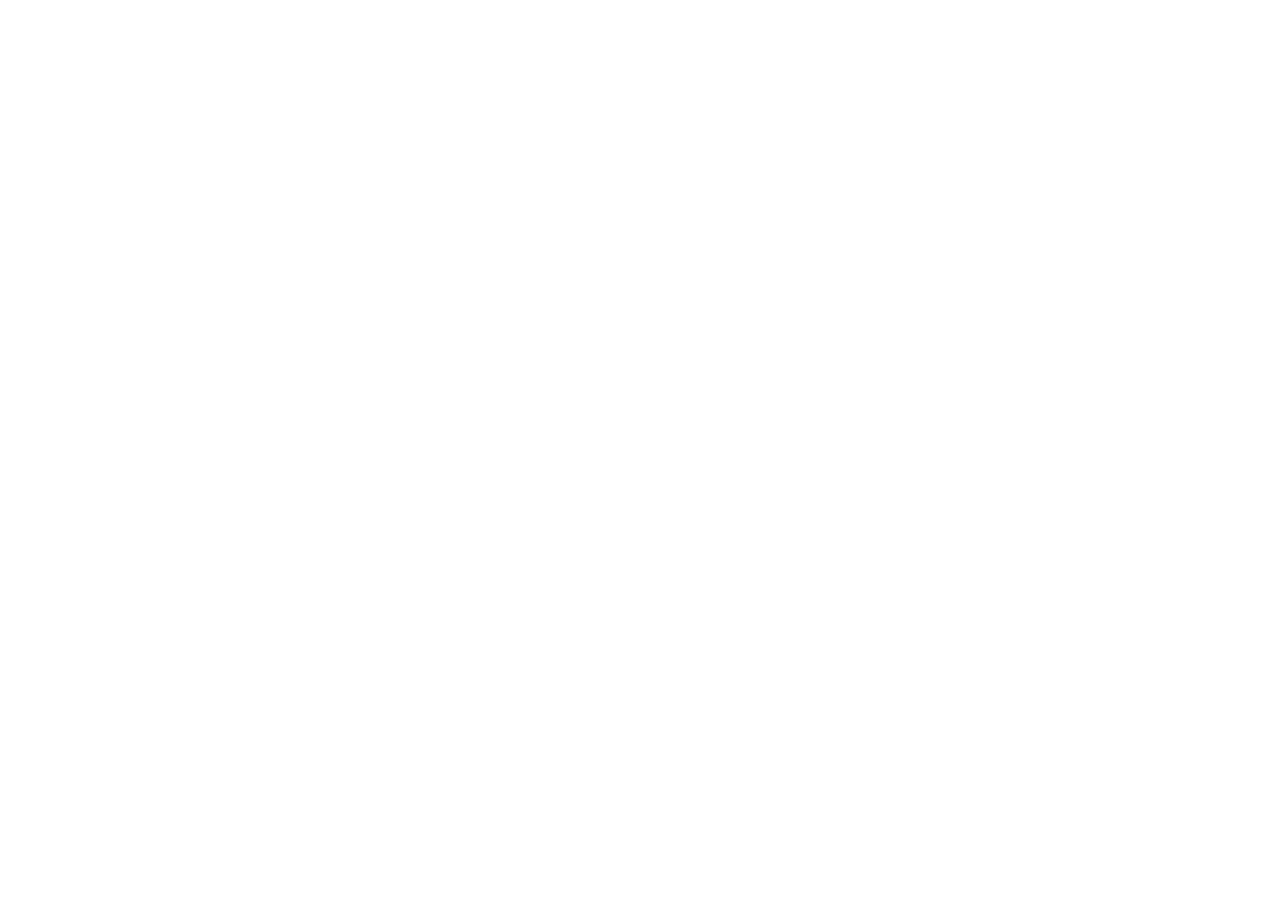
==== calendar.html @ a42b660e "Initial file commit" ====
<!DOCTYPE html>
<html>
  <head>
    <link rel="stylesheet" href="css/normalize.css">
    <link rel="stylesheet" href="https://maxcdn.bootstrapcdn.com/bootstrap/3.3.7/css/bootstrap.min.css" integrity="sha384-BVYiiSIFeK1dGmJRAkycuHAHRg32OmUcww7on3RYdg4Va+PmSTsz/K68vbdEjh4u" crossorigin="anonymous">
    <link href="https://fonts.googleapis.com/css?family=Oswald|Raleway" rel="stylesheet">
    <link rel="stylesheet" href="css/master.css">

    <link rel="shortcut icon" href="/images/###.ico">
    <title>Film Club - Calendar</title>

  </head>

  <body>
<!-- vv Start Section-One vv -->






<!-- ^^ End SectionOne ^^ -->
<!-- vv Start SectionTwo vv -->





<!-- ^^ End SectionTwo ^^ -->
<!-- vv Start SectionThree vv -->






<!-- ^^ End SectionThree^^ -->
<!-- vv Start SectionFour vv -->





<!-- ^^ End SectionFour ^^ -->


  </body>

</html>
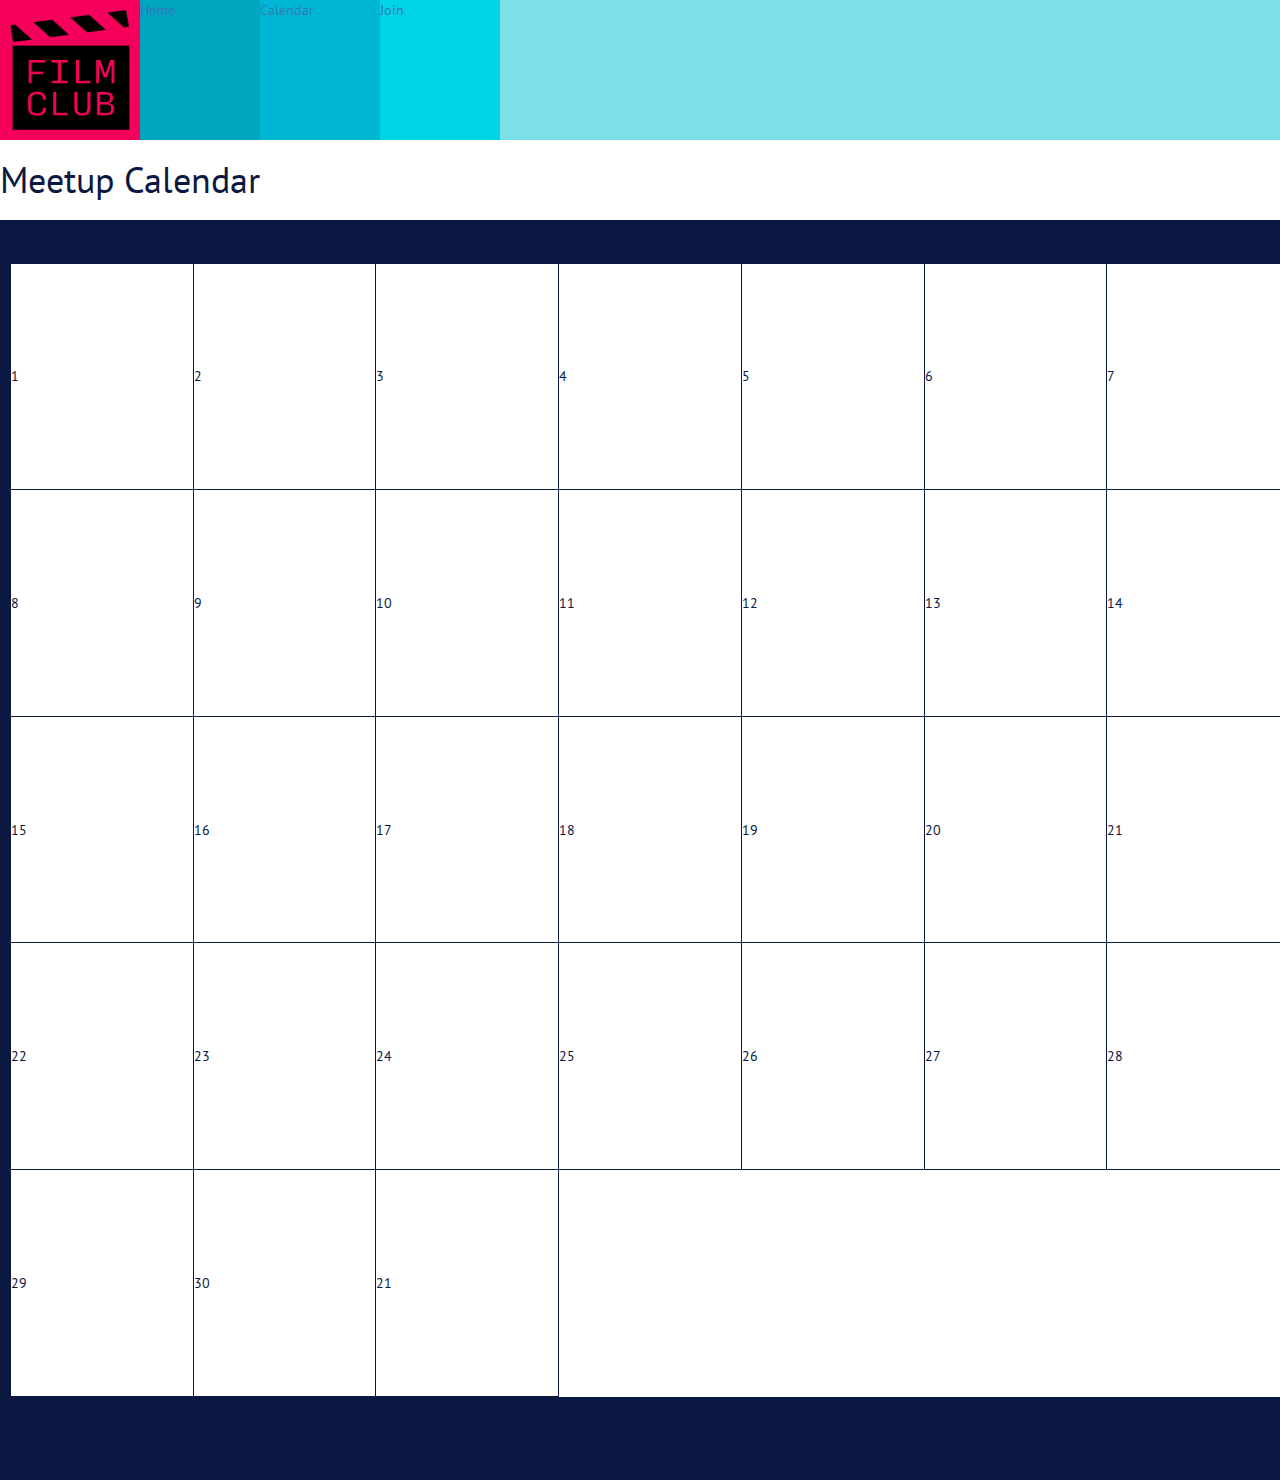
==== commit f40cf404: "commit before branch off master" ====
--- a/calendar.html
+++ b/calendar.html
@@ -3,46 +3,83 @@
   <head>
     <link rel="stylesheet" href="css/normalize.css">
     <link rel="stylesheet" href="https://maxcdn.bootstrapcdn.com/bootstrap/3.3.7/css/bootstrap.min.css" integrity="sha384-BVYiiSIFeK1dGmJRAkycuHAHRg32OmUcww7on3RYdg4Va+PmSTsz/K68vbdEjh4u" crossorigin="anonymous">
-    <link href="https://fonts.googleapis.com/css?family=Oswald|Raleway" rel="stylesheet">
-    <link rel="stylesheet" href="css/master.css">
+    <link href="https://fonts.googleapis.com/css?family=PT+Sans:400,700" rel="stylesheet">
 
-    <link rel="shortcut icon" href="/images/###.ico">
-    <title>Film Club - Calendar</title>
+    <meta name="viewport" content="width=device-width, initial-scale=1">
+    <link rel="stylesheet" href="css/main.css">
+    <link rel="stylesheet" href="css/calendar.css">
+    <link rel="stylesheet" href="css/mediaqueries.css">
+    <!-- <link rel="shortcut icon" href="/images/###.ico"> -->
+    <title>Film Club</title>
 
   </head>
 
   <body>
-<!-- vv Start Section-One vv -->
 
+    <header>
 
+      <div class="logo"><img src="images/filmclub.png" alt="The Film Club Logo"></div>
 
+      <nav class="nav-item" id="home"><a href="#">Home</a></nav>
+      <nav class="nav-item" id="calendar"><a href="#">Calendar</a></nav>
+      <nav class="nav-item" id="join"><a href="#">Join</a></nav>
 
+    </header>
 
-
-<!-- ^^ End SectionOne ^^ -->
-<!-- vv Start SectionTwo vv -->
-
-
-
-
-
-<!-- ^^ End SectionTwo ^^ -->
-<!-- vv Start SectionThree vv -->
-
-
-
-
-
-
-<!-- ^^ End SectionThree^^ -->
-<!-- vv Start SectionFour vv -->
-
-
-
-
-
-<!-- ^^ End SectionFour ^^ -->
-
+    <section class="meetup-calendar">
+      <h1>Meetup Calendar</h1>
+      <div id="meet-cal">
+          <h2>June</h2>
+          <table>
+            <tbody>
+              <tr>
+                <td><div class="date-box">1</div></td>
+                <td><div class="date-box">2</div></td>
+                <td><div class="date-box">3</div></td>
+                <td><div class="date-box">4</div></td>
+                <td><div class="date-box">5</div></td>
+                <td><div class="date-box">6</div></td>
+                <td><div class="date-box">7</div></td>
+              </tr>
+              <tr>
+                <td><div class="date-box">8</div></td>
+                <td><div class="date-box">9</div></td>
+                <td><div class="date-box">10</div></td>
+                <td><div class="date-box">11</div></td>
+                <td><div class="date-box">12</div></td>
+                <td><div class="date-box">13</div></td>
+                <td><div class="date-box">14</div></td>
+              </tr>
+              <tr>
+                <td><div class="date-box">15</div></td>
+                <td><div class="date-box">16</div></td>
+                <td><div class="date-box">17</div></td>
+                <td><div class="date-box">18</div></td>
+                <td><div class="date-box">19</div></td>
+                <td><div class="date-box">20</div></td>
+                <td><div class="date-box">21</div></td>
+              </tr>
+              <tr>
+                <td><div class="date-box">22</div></td>
+                <td><div class="date-box">23</div></td>
+                <td><div class="date-box">24</div></td>
+                <td><div class="date-box">25</div></td>
+                <td><div class="date-box">26</div></td>
+                <td><div class="date-box">27</div></td>
+                <td><div class="date-box">28</div></td>
+              </tr>
+              <tr>
+                <td><div class="date-box">29</div></td>
+                <td><div class="date-box">30</div></td>
+                <td><div class="date-box">21</div></td>
+                <!-- <td><div class="date-box">1</div></td>
+                <td><div class="date-box">1</div></td>
+                <td><div class="date-box">1</div></td>
+                <td><div class="date-box">1</div></td> -->
+              </tr>
+            </tbody>
+          </table>
+        </div>
 
   </body>
 
--- a/css/main.css
+++ b/css/main.css
@@ -0,0 +1,272 @@
+/*
+text: #0B1942
+inline link: #00B7D3
+h2 background: #0B1942
+h2 color: #FFFFFF
+logo background: #F5005B
+navigation background: #7DDFE8
+navigation link color: #FFFFFF
+"Home" nav link background: #00A5BF
+"Calendar" nav link background: #00B7D3
+
+"Join" nav link background: #00D5E7
+"Up Next" background: #0B1942
+"Up Next" card background #E2E2E2
+calendar background and treatments: #0B1942
+calendar highlighted day: #F5005B
+button background: #F5005B
+copyright text: #FFFFFF
+*/
+
+* {
+  font-family: 'PT Sans';
+  padding: 0px;
+  margin: 0px;
+  box-sizing: border-box;
+  color: #0B1942;
+}
+
+/*#################### Header #################*/
+
+header {
+  background-color: #7DDFE8;
+  width: 100%;
+  height: 140px;
+  display: flex;
+  justify-content: flex-start;
+}
+
+.logo {
+  background-color: #F5005B;
+  width: 140px;
+}
+/*##########*/
+.logo img {
+  height: 100%;
+  width: 100%;
+  padding: 10px;
+}
+.nav-item {
+  height: 100%;
+  width: 120px;
+}
+/*##########*/
+
+#home {
+  background-color: #00A5BF;
+}
+#calendar {
+  background-color: #00B7D3;
+}
+#join {
+  background-color: #00D5E7;
+}
+
+/*########### Get Involved Section ########*/
+
+.get-involved {
+  width: 95%;
+  height: 200px;
+}
+
+.get-involved h1 {
+  width: 100%;
+}
+
+.text-boxes {
+  display: flex;
+  flex-wrap: wrap;
+  justify-content: space-around;
+}
+
+.text-box {
+  width: 30%;
+}
+
+
+
+/*########## Up Next ###########*/
+
+
+.up-next {
+  background-color: #0B1942;
+  height: 160vh;
+  width: 100%;
+}
+
+.up-next h1 {
+  color: white;
+  float: left;
+  margin: 20px 30px;
+  width: 100%;
+  text-align: left;
+}
+
+.picture-flex {
+  width: 100%;
+  height: 90%;
+  display: flex;
+  flex-direction: column;
+  flex-wrap: wrap;
+  justify-content: space-around;
+}
+#rash-squeeze {
+  width: 48%;
+  height: 100%;
+  margin-right: 20px;
+}
+#rashomon {
+  height: 40%;
+  width: 100%;
+  background-color: #E2E2E2;
+  display: grid;
+  grid-template-columns: 50%;
+  grid-template-rows: 1fr 1fr 1fr;
+  margin-left: 20px;
+}
+  #rash-img {
+    background-image: url("../images/rashomon-poster.jpg");
+    background-size: contain;
+    background-repeat: no-repeat;
+    width: 100%;
+    height: auto;
+    margin: 20px 15px;
+    grid-area: 1 / 1 / 4 / 2;
+  }
+  #rash-deets {
+    grid-area: 1 / 2 / 2 / 3;
+    border-bottom: solid 2px #0B1942;
+    font-size: 28px;
+  }
+    #rash-deets a {
+      color: #00B7D3;
+      text-decoration: underline;
+      font-size: 46px;
+    }
+  #discussion {
+    grid-area: 2 / 2 / 4 / 3;
+    /*margin-left: 20px;*/
+  }
+  #discussion h3 {
+    font-weight: bold;
+    font-size: 30px;
+  }
+  #discussion ul {
+    list-style-type: circle;
+    font-size: 22px;
+    margin: 5px 0px 0px 30px;
+  }
+
+.poster-grid {
+  height: 50%;
+  width: 47%;
+  background-color: #E2E2E2;
+  display: grid;
+  grid-template-columns: 50%;
+  grid-template-rows: 80% 20%;
+}
+#train-img {
+  background-image: url("../images/great-train-poster.jpg");
+  background-size: contain;
+  background-repeat: no-repeat;
+  grid-area: 1 / 1 / 2 / 2;
+  margin: 20px;
+
+}
+#bic-img {
+  background-image: url("../images/bicycle-thief-poster.jpg");
+  background-size: contain;
+  background-repeat: no-repeat;
+  grid-area: 1 / 2 / 2 / 3;
+
+  width: auto;
+  height: auto;
+  margin: 10px 10px 0px 10px;
+}
+
+#train-deets {
+  grid-area: 2 / 1 / 3 / 3;
+}
+
+#bic-deets {
+  grid-area: 2 / 2 / 3 / 3;
+}
+
+#train-deets a, #bic-deets a, #nos-deets a, #met-deets a {
+  color: #00B7D3;
+  text-decoration: underline;
+}
+/*#train {
+  width: 45%;
+  height: 100%;
+  }*/
+/*
+#bicycle {
+  width: 45%;
+  height: 100%;
+}*/
+/*
+#nosferatu {
+  width: 45%;
+  height: 100%;
+}*/
+#nos-img {
+  background-image: url("../images/nosferatu-poster.jpg");
+  background-size: contain;
+  background-repeat: no-repeat;
+  grid-area: 1 / 1 / 2 / 2;
+  /*width: 100%;
+  height: 90%;
+  margin: 20px 15px;*/
+}
+#met-img {
+  background-image: url("../images/metropolis-poster.jpg");
+  background-size: contain;
+  background-repeat: no-repeat;
+  grid-area: 1 / 2 / 2 / 3;
+  /*width: 100%;
+  height: 90%;
+  margin: 20px 15px;*/
+}
+#nos-deets {
+  grid-area: 2 / 1 / 2 / 3;
+}
+#met-deets {
+  grid-area: 2 / 2 / 3 / 3;
+}
+/*
+#metropolis {
+  width: 45%;
+  height: 100%;
+}*/
+
+/*########### footer #########*/
+
+footer {
+  background-color: #7DDFE8;
+  width: 100%;
+  height: 140px;
+  /*display: flex;
+  justify-content: flex-start;*/
+}
+
+.nav-item {
+  height: 100%;
+  width: 120px;
+  display: inline-block;
+}
+
+
+
+
+
+
+
+
+
+
+
+
+
+
+/*############# Whitespace maker ###########*/
--- a/css/calendar.css
+++ b/css/calendar.css
@@ -0,0 +1,107 @@
+/*
+text: #0B1942
+inline link: #00B7D3
+h2 background: #0B1942
+h2 color: #FFFFFF
+logo background: #F5005B
+navigation background: #7DDFE8
+navigation link color: #FFFFFF
+"Home" nav link background: #00A5BF
+"Calendar" nav link background: #00B7D3
+
+"Join" nav link background: #00D5E7
+"Up Next" background: #0B1942
+"Up Next" card background #E2E2E2
+calendar background and treatments: #0B1942
+calendar highlighted day: #F5005B
+button background: #F5005B
+copyright text: #FFFFFF
+*/
+
+* {
+  font-family: 'PT Sans';
+  padding: 0px;
+  margin: 0px;
+  box-sizing: border-box;
+}
+
+/*#################### Header #################*/
+
+header {
+  background-color: #7DDFE8;
+  width: 100%;
+  height: 140px;
+  display: flex;
+  justify-content: flex-start;
+}
+
+.logo {
+  background-color: #F5005B;
+  width: 140px;
+}
+/*##########*/
+.logo img {
+  height: 100%;
+  width: 100%;
+  padding: 10px;
+}
+.nav-item {
+  height: 100%;
+  width: 120px;
+}
+/*##########*/
+
+#home {
+  background-color: #00A5BF;
+}
+#calendar {
+  background-color: #00B7D3;
+}
+#join {
+  background-color: #00D5E7;
+}
+
+/*########### calendar section ########*/
+
+#meet-cal {
+  background-color: #0B1942;
+  width: 100vw;
+  height: 140vh;
+}
+
+table {
+  width: 100%;
+  height: 90%;
+  color: #0B1942;
+  background-color: white;
+  margin: 10px;
+}
+
+td {
+  border: solid 1px #0B1942;
+}
+
+
+
+
+
+
+
+
+
+
+
+
+
+
+
+
+
+
+
+
+
+
+
+
+/*############# flipppin whitespace*/
--- a/css/mediaqueries.css
+++ b/css/mediaqueries.css
@@ -0,0 +1,29 @@
+
+
+
+@media screen and (max-width: 1000px) {
+
+  #rash-squeeze {
+    width: 100%;
+    height: 60%;
+  }
+  .poster-grid {
+    width: 48%;
+    height: 38%;
+  }
+
+}
+
+@media screen and (max-width: 545px) {
+
+
+  #rash-squeeze {
+    height: 30%;
+    width: 100%;
+  }
+  .poster-grid {
+    height: 30%;
+    width: 100%;
+  }
+
+}
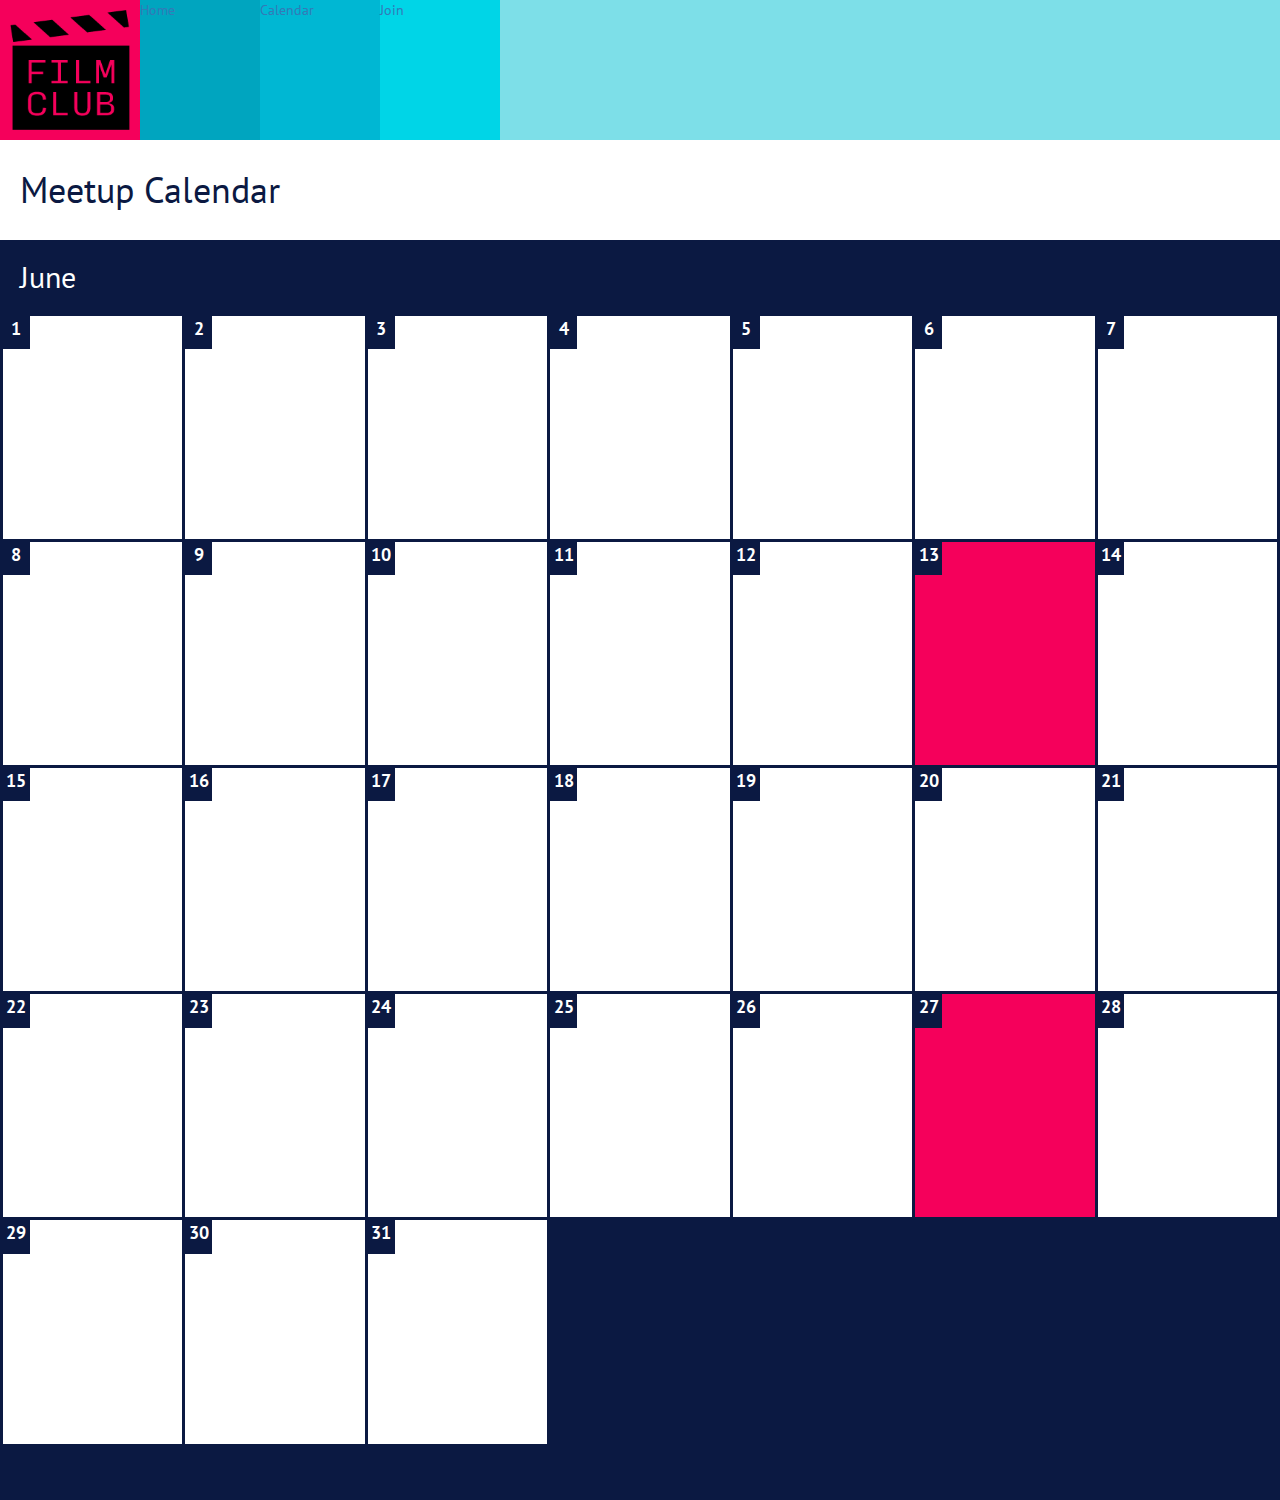
==== commit 766e7c42: "Fix calendar as table, *can ditch branch grid-cal*" ====
--- a/calendar.html
+++ b/calendar.html
@@ -26,7 +26,7 @@
 
     </header>
 
-    <section class="meetup-calendar">
+    <section id="meetup-calendar">
       <h1>Meetup Calendar</h1>
       <div id="meet-cal">
           <h2>June</h2>
@@ -47,7 +47,7 @@
                 <td><div class="date-box">10</div></td>
                 <td><div class="date-box">11</div></td>
                 <td><div class="date-box">12</div></td>
-                <td><div class="date-box">13</div></td>
+                <td class="pinkies"><div class="date-box">13</div></td>
                 <td><div class="date-box">14</div></td>
               </tr>
               <tr>
@@ -65,18 +65,19 @@
                 <td><div class="date-box">24</div></td>
                 <td><div class="date-box">25</div></td>
                 <td><div class="date-box">26</div></td>
-                <td><div class="date-box">27</div></td>
+                <td class="pinkies"><div class="date-box">27</div></td>
                 <td><div class="date-box">28</div></td>
               </tr>
               <tr>
                 <td><div class="date-box">29</div></td>
                 <td><div class="date-box">30</div></td>
-                <td><div class="date-box">21</div></td>
-                <!-- <td><div class="date-box">1</div></td>
-                <td><div class="date-box">1</div></td>
-                <td><div class="date-box">1</div></td>
-                <td><div class="date-box">1</div></td> -->
+                <td><div class="date-box">31</div></td>
+                <td class="faker"></td>
+                <td class="faker"></td>
+                <td class="faker"></td>
+                <td class="faker"></td>
               </tr>
+
             </tbody>
           </table>
         </div>
--- a/css/calendar.css
+++ b/css/calendar.css
@@ -63,10 +63,20 @@
 
 /*########### calendar section ########*/
 
+#meetup-calendar h1 {
+  margin: 30px 20px;
+}
+
 #meet-cal {
   background-color: #0B1942;
   width: 100vw;
   height: 140vh;
+}
+
+#meet-cal h2 {
+  float: left;
+  margin: 20px;
+  color: white;
 }
 
 table {
@@ -74,11 +84,33 @@
   height: 90%;
   color: #0B1942;
   background-color: white;
-  margin: 10px;
+  /*margin: 10px;*/
 }
 
 td {
-  border: solid 1px #0B1942;
+  position: relative;
+  border: solid 3px #0B1942;
+}
+
+.date-box {
+  text-align: center;
+  position: absolute;
+  font-size: 18px;
+  font-weight: bold;
+  color: white;
+  background-color: #0B1942;
+  width: 15%;
+  height: 15%;
+  top: 0px;
+  left: 0px;
+}
+
+.faker {
+  background-color: #0B1942;
+}
+
+.pinkies {
+  background-color: #F5005B;
 }
 
 
@@ -100,8 +132,4 @@
 
 
 
-
-
-
-
 /*############# flipppin whitespace*/
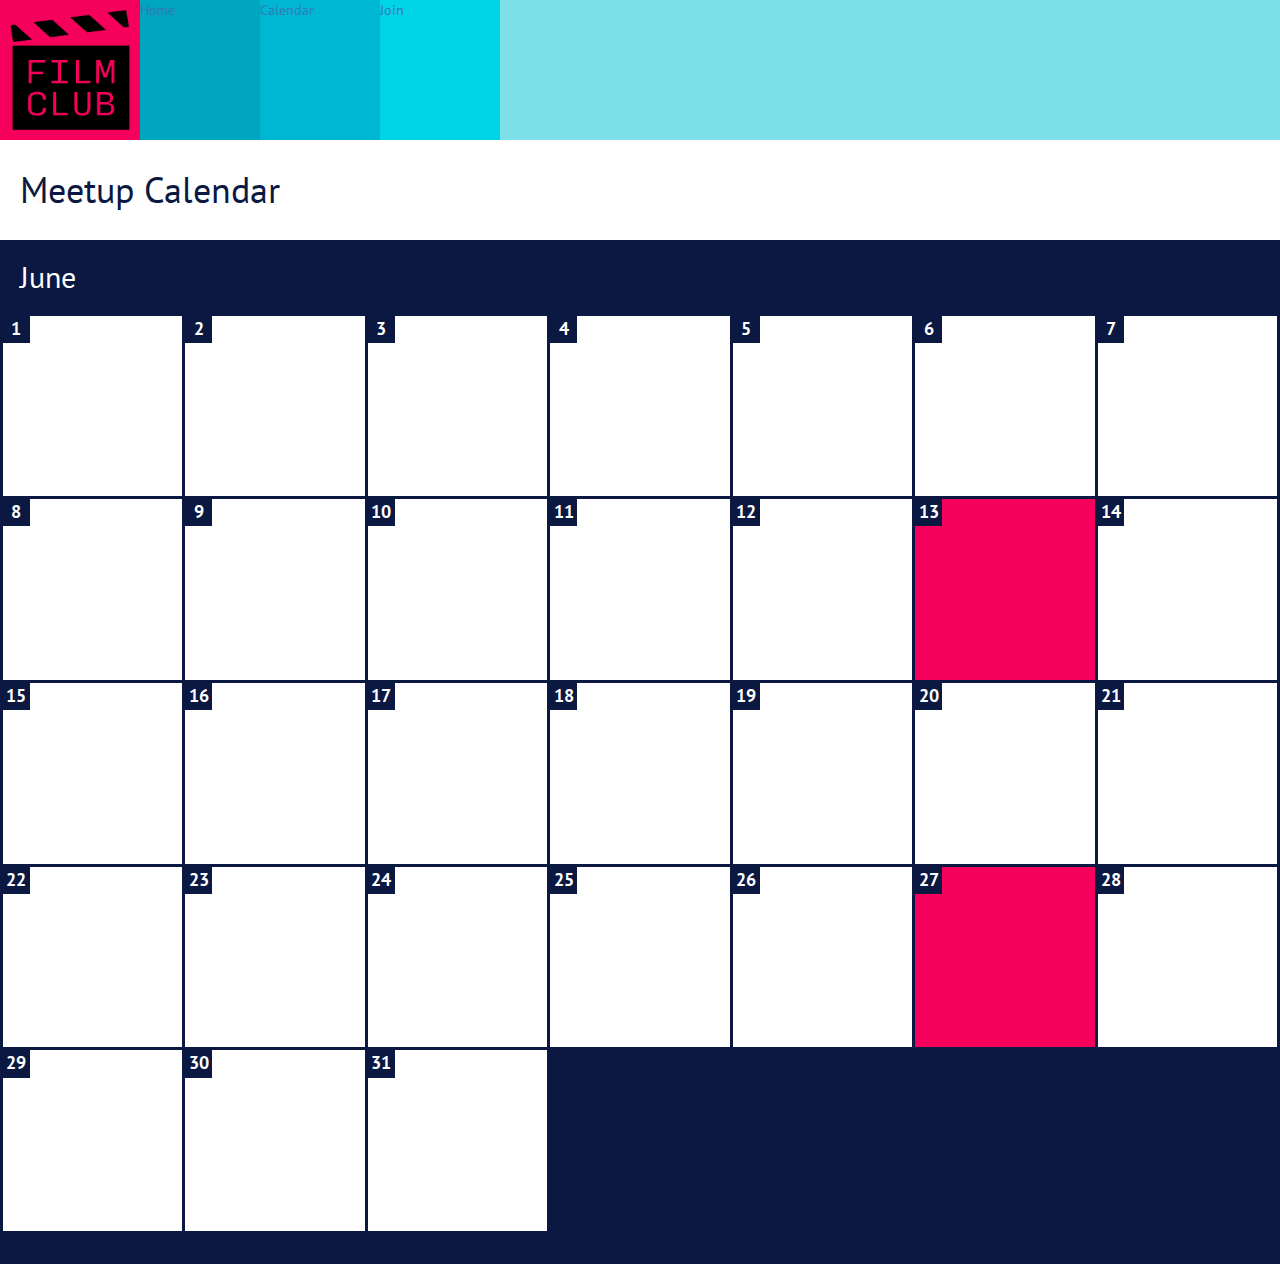
==== commit b450f389: "Dunno" ====
--- a/calendar.html
+++ b/calendar.html
@@ -72,10 +72,10 @@
                 <td><div class="date-box">29</div></td>
                 <td><div class="date-box">30</div></td>
                 <td><div class="date-box">31</div></td>
-                <td class="faker"></td>
-                <td class="faker"></td>
-                <td class="faker"></td>
-                <td class="faker"></td>
+                <td class="pysch"></td>
+                <td class="pysch"></td>
+                <td class="pysch"></td>
+                <td class="pysch"></td>
               </tr>
 
             </tbody>
--- a/css/calendar.css
+++ b/css/calendar.css
@@ -18,49 +18,6 @@
 copyright text: #FFFFFF
 */
 
-* {
-  font-family: 'PT Sans';
-  padding: 0px;
-  margin: 0px;
-  box-sizing: border-box;
-}
-
-/*#################### Header #################*/
-
-header {
-  background-color: #7DDFE8;
-  width: 100%;
-  height: 140px;
-  display: flex;
-  justify-content: flex-start;
-}
-
-.logo {
-  background-color: #F5005B;
-  width: 140px;
-}
-/*##########*/
-.logo img {
-  height: 100%;
-  width: 100%;
-  padding: 10px;
-}
-.nav-item {
-  height: 100%;
-  width: 120px;
-}
-/*##########*/
-
-#home {
-  background-color: #00A5BF;
-}
-#calendar {
-  background-color: #00B7D3;
-}
-#join {
-  background-color: #00D5E7;
-}
-
 /*########### calendar section ########*/
 
 #meetup-calendar h1 {
@@ -70,7 +27,7 @@
 #meet-cal {
   background-color: #0B1942;
   width: 100vw;
-  height: 140vh;
+  height: 80vw;
 }
 
 #meet-cal h2 {
@@ -105,7 +62,7 @@
   left: 0px;
 }
 
-.faker {
+.pysch {
   background-color: #0B1942;
 }
 
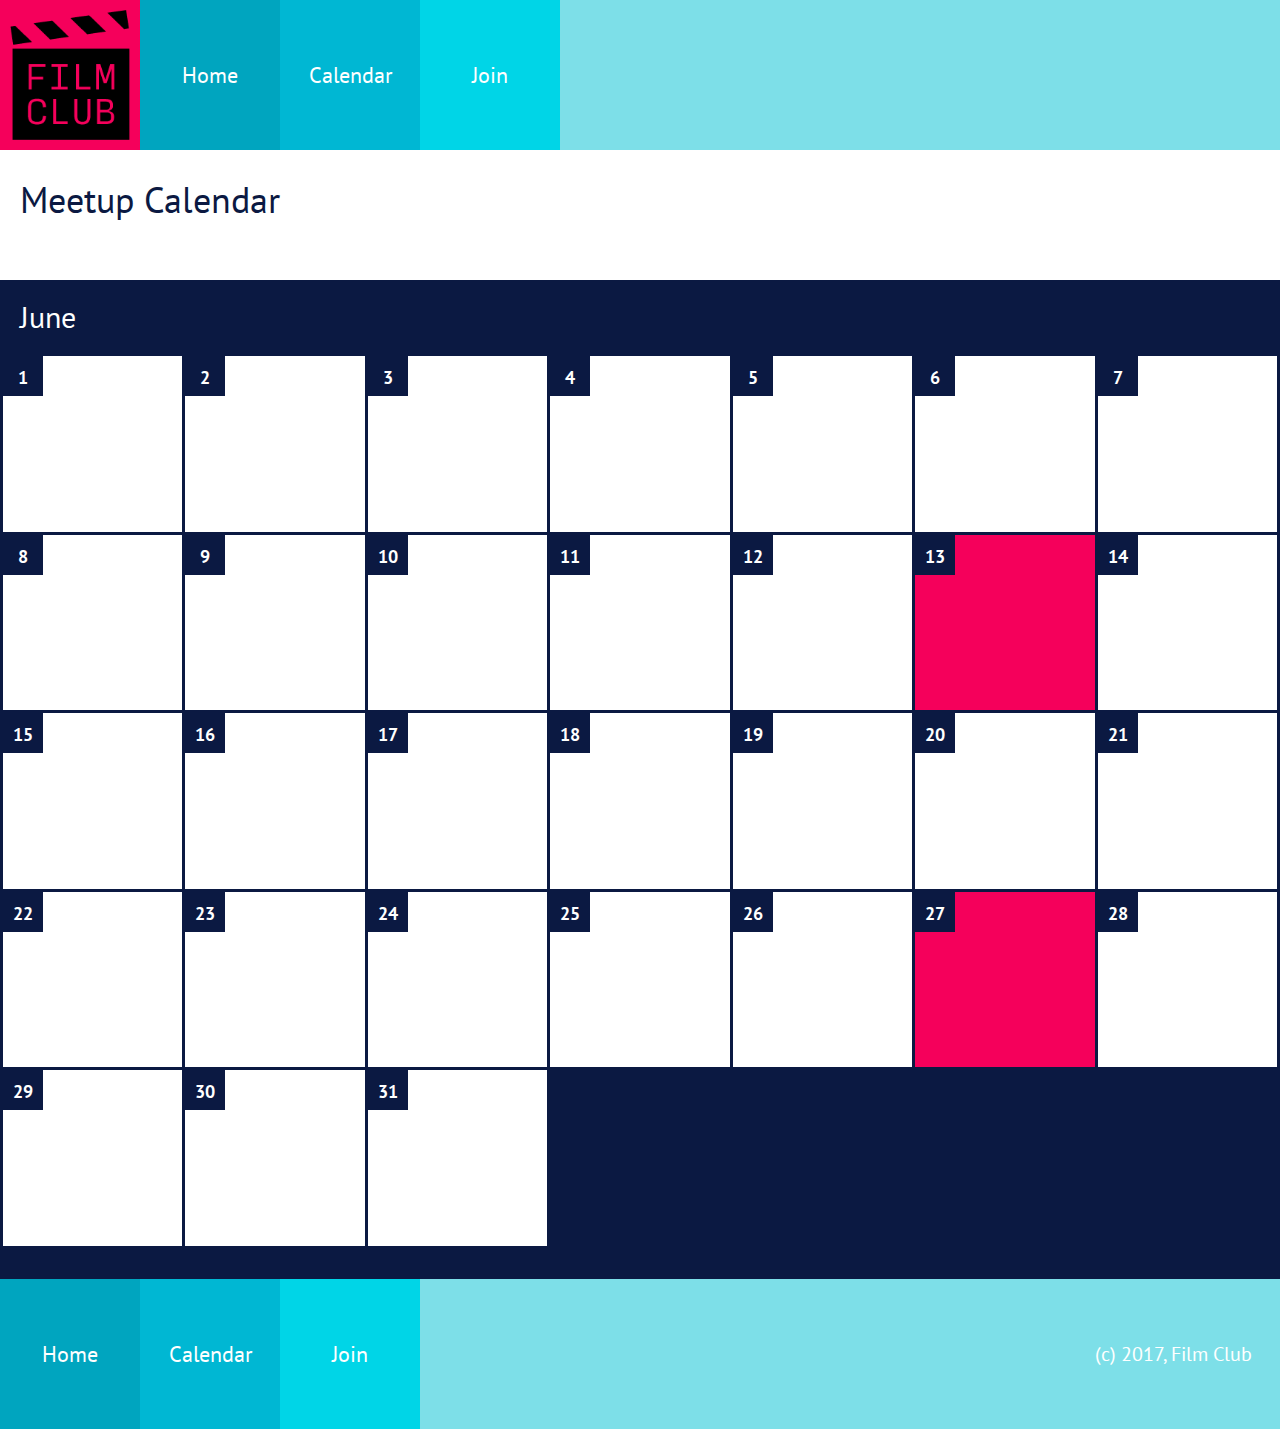
==== commit 432fc1b9: "final-goddamn-ly" ====
--- a/calendar.html
+++ b/calendar.html
@@ -18,16 +18,20 @@
 
     <header>
 
-      <div class="logo"><img src="images/filmclub.png" alt="The Film Club Logo"></div>
+      <nav>
+        <div class="logo"><img src="images/filmclub.png" alt="The Film Club Logo"></div>
 
-      <nav class="nav-item" id="home"><a href="#">Home</a></nav>
-      <nav class="nav-item" id="calendar"><a href="#">Calendar</a></nav>
-      <nav class="nav-item" id="join"><a href="#">Join</a></nav>
+        <a id="home" href="index.html">Home</a>
+        <a id="calendar" href="calendar.html">Calendar</a>
+        <a id="join" href="join.html">Join</a>
+
+      </nav>
 
     </header>
 
     <section id="meetup-calendar">
-      <h1>Meetup Calendar</h1>
+      <div id="cal-heading"><h1>Meetup Calendar</h1></div>
+
       <div id="meet-cal">
           <h2>June</h2>
           <table>
@@ -81,7 +85,19 @@
             </tbody>
           </table>
         </div>
+    </section>
 
+    <footer>
+      <nav>
+
+        <a id="home" href="index.html">Home</a>
+        <a id="calendar" href="calendar.html">Calendar</a>
+        <a id="join" href="join.html">Join</a>
+
+        <div id="legal">(c) 2017, Film Club</div>
+
+      </nav>
+    </footer>
   </body>
 
 </html>
--- a/css/main.css
+++ b/css/main.css
@@ -23,18 +23,20 @@
   padding: 0px;
   margin: 0px;
   box-sizing: border-box;
+  font-weight: normal;
   color: #0B1942;
 }
 
+a:hover {
+  cursor: pointer;
+}
+
+input:hover {
+  cursor: pointer;
+}
+
 /*#################### Header #################*/
 
-header {
-  background-color: #7DDFE8;
-  width: 100%;
-  height: 140px;
-  display: flex;
-  justify-content: flex-start;
-}
 
 .logo {
   background-color: #F5005B;
@@ -46,44 +48,80 @@
   width: 100%;
   padding: 10px;
 }
-.nav-item {
-  height: 100%;
-  width: 120px;
-}
+
 /*##########*/
 
 #home {
   background-color: #00A5BF;
+  width: 140px;
 }
 #calendar {
   background-color: #00B7D3;
+  width: 140px;
 }
 #join {
   background-color: #00D5E7;
+  width: 140px;
+}
+
+nav {
+  background-color: #7DDFE8;
+  width: 100vw;
+  height: 150px;
+  display: flex;
+  justify-content: flex-start;
+}
+
+nav a{
+  color: white;
+  text-decoration: none;
+  font-weight: normal;
+  text-align: center;
+  padding-top: 60px;
+  font-size:22px;
 }
 
 /*########### Get Involved Section ########*/
 
 .get-involved {
-  width: 95%;
-  height: 200px;
-}
-
-.get-involved h1 {
-  width: 100%;
-}
-
-.text-boxes {
+
+}
+
+
+#flex-text{
   display: flex;
   flex-wrap: wrap;
   justify-content: space-around;
 }
 
+.get-involved h1 {
+  color: #0B1942;
+  font-weight: normal;
+  width: 100%;
+  padding-left: 15px;
+}
+
 .text-box {
-  width: 30%;
-}
-
-
+  width: 28%;
+  margin: 0px 15px;
+}
+
+.text-box h2 {
+  background-color: #0B1942;
+  color: white;
+  font-size: 36px;
+  font-weight: normal;
+  padding: 10px;
+  margin-bottom: 10px;
+}
+
+.text-box p {
+  color: #0B1942;
+  font-size: 22px;
+  line-height: 1.4;
+  padding: 5px 0px 40px;
+
+}
 
 /*########## Up Next ###########*/
 
@@ -94,11 +132,11 @@
   width: 100%;
 }
 
-.up-next h1 {
+ .up-next h1 {
   color: white;
   float: left;
   margin: 20px 30px;
-  width: 100%;
+  width: 80%;
   text-align: left;
 }
 
@@ -124,38 +162,45 @@
   grid-template-rows: 1fr 1fr 1fr;
   margin-left: 20px;
 }
-  #rash-img {
-    background-image: url("../images/rashomon-poster.jpg");
-    background-size: contain;
-    background-repeat: no-repeat;
-    width: 100%;
-    height: auto;
-    margin: 20px 15px;
-    grid-area: 1 / 1 / 4 / 2;
+#rash-img {
+  background-image: url("../images/rashomon-poster.jpg");
+  background-size: contain;
+  background-repeat: no-repeat;
+  width: 100%;
+  height: auto;
+  margin: 20px 15px;
+  grid-area: 1 / 1 / 4 / 2;
   }
-  #rash-deets {
-    grid-area: 1 / 2 / 2 / 3;
-    border-bottom: solid 2px #0B1942;
-    font-size: 28px;
-  }
-    #rash-deets a {
-      color: #00B7D3;
-      text-decoration: underline;
-      font-size: 46px;
-    }
-  #discussion {
-    grid-area: 2 / 2 / 4 / 3;
-    /*margin-left: 20px;*/
-  }
-  #discussion h3 {
-    font-weight: bold;
-    font-size: 30px;
-  }
-  #discussion ul {
-    list-style-type: circle;
-    font-size: 22px;
-    margin: 5px 0px 0px 30px;
-  }
+#rash-deets {
+  grid-area: 1 / 2 / 2 / 3;
+  border-bottom: solid 2px #0B1942;
+  padding-top: 20px;
+}
+
+#rash-deets a {
+  color: #00B7D3;
+  text-decoration: underline;
+  font-size: 3.2vw;
+}
+
+#rash-deets p {
+  font-size: 2vw;
+}
+
+#discussion {
+  grid-area: 2 / 2 / 4 / 3;
+  /*margin-left: 20px;*/
+}
+#discussion h3 {
+  padding-top: 15px;
+  font-weight: bold;
+  font-size: 2vw;
+}
+#discussion ul {
+  list-style-type: circle;
+  font-size: 2vw;
+  margin: 5px 0px 0px 30px;
+}
 
 .poster-grid {
   height: 50%;
@@ -170,7 +215,9 @@
   background-size: contain;
   background-repeat: no-repeat;
   grid-area: 1 / 1 / 2 / 2;
-  margin: 20px;
+  width: auto;
+  height: auto;
+  margin: 10px 10px 0px 10px;
 
 }
 #bic-img {
@@ -178,7 +225,6 @@
   background-size: contain;
   background-repeat: no-repeat;
   grid-area: 1 / 2 / 2 / 3;
-
   width: auto;
   height: auto;
   margin: 10px 10px 0px 10px;
@@ -186,53 +232,51 @@
 
 #train-deets {
   grid-area: 2 / 1 / 3 / 3;
+  margin-left: 15px;
 }
 
 #bic-deets {
   grid-area: 2 / 2 / 3 / 3;
+  margin-left: 15px;
 }
 
 #train-deets a, #bic-deets a, #nos-deets a, #met-deets a {
   color: #00B7D3;
   text-decoration: underline;
-}
-/*#train {
-  width: 45%;
-  height: 100%;
-  }*/
-/*
-#bicycle {
-  width: 45%;
-  height: 100%;
-}*/
-/*
-#nosferatu {
-  width: 45%;
-  height: 100%;
-}*/
+  font-weight: normal;
+  font-size: 3.5vh;
+}
+
+#train-deets p, #bic-deets p, #nos-deets p, #met-deets p {
+  font-size: 3.5vh;
+}
+
+
 #nos-img {
   background-image: url("../images/nosferatu-poster.jpg");
   background-size: contain;
   background-repeat: no-repeat;
   grid-area: 1 / 1 / 2 / 2;
-  /*width: 100%;
-  height: 90%;
-  margin: 20px 15px;*/
+  width: auto;
+  height: auto;
+  margin: 10px 10px 0px 10px;
 }
 #met-img {
   background-image: url("../images/metropolis-poster.jpg");
   background-size: contain;
   background-repeat: no-repeat;
   grid-area: 1 / 2 / 2 / 3;
-  /*width: 100%;
-  height: 90%;
-  margin: 20px 15px;*/
+  width: auto;
+  height: auto;
+  margin: 10px 10px 0px 10px;
 }
 #nos-deets {
   grid-area: 2 / 1 / 2 / 3;
+  margin-left: 15px;
 }
 #met-deets {
   grid-area: 2 / 2 / 3 / 3;
+  margin-left: 15px;
 }
 /*
 #metropolis {
@@ -242,12 +286,21 @@
 
 /*########### footer #########*/
 
-footer {
+#legal {
+  align-self: center;
+  width: 65%;
+  text-align: right;
+  font-size: 20px;
+  color: white;
+  font-weight: normal;
+}
+
+
+/*footer {
   background-color: #7DDFE8;
   width: 100%;
   height: 140px;
-  /*display: flex;
-  justify-content: flex-start;*/
+
 }
 
 .nav-item {
@@ -255,7 +308,7 @@
   width: 120px;
   display: inline-block;
 }
-
+*/
 
 
 
--- a/css/calendar.css
+++ b/css/calendar.css
@@ -20,14 +20,25 @@
 
 /*########### calendar section ########*/
 
-#meetup-calendar h1 {
+#meet-calendar {
+
+}
+#cal-heading {
+  background-color: white;
+  color: #0B1942;
+  height: 100px;
+}
+
+#cal-heading h1 {
+  color: #0B1942;
   margin: 30px 20px;
 }
 
 #meet-cal {
   background-color: #0B1942;
   width: 100vw;
-  height: 80vw;
+  height: auto;
+  padding-bottom: 30px;
 }
 
 #meet-cal h2 {
@@ -38,10 +49,9 @@
 
 table {
   width: 100%;
-  height: 90%;
+  height: 70vw;
   color: #0B1942;
   background-color: white;
-  /*margin: 10px;*/
 }
 
 td {
@@ -56,10 +66,11 @@
   font-weight: bold;
   color: white;
   background-color: #0B1942;
-  width: 15%;
-  height: 15%;
+  width: 40px;
+  height: 40px;
   top: 0px;
   left: 0px;
+  padding-top: 5%;
 }
 
 .pysch {
--- a/css/mediaqueries.css
+++ b/css/mediaqueries.css
@@ -1,21 +1,94 @@
 
 
 
-@media screen and (max-width: 1000px) {
+@media screen and (max-width: 769px) {
 
-  #rash-squeeze {
-    width: 100%;
-    height: 60%;
+/************* main page ***********/
+
+.up-next {
+  height: 140vh;
+}
+
+.picture-flex {
+  display: flex;
+  flex-direction: row;
+  flex-wrap: wrap;
+}
+#rash-squeeze {
+  width: 100%;
+  height: auto;
+  margin: 0;
+}
+
+#rashomon {
+  margin: 0px;
+  width: 100%;
+  height: 80vw;
+}
+
+.poster-grid {
+  width: 48%;
+  height: 35%;
+}
+
+
+#train-deets a, #bic-deets a, #nos-deets a, #met-deets a {
+  color: #00B7D3;
+  text-decoration: underline;
+  font-weight: normal;
+  font-size: 3vh;
+  word-wrap: break-word;
+}
+
+#train-deets p, #bic-deets p, #nos-deets p, #met-deets p {
+  font-size: 2vh;
+}
+
+/*********** join page ********/
+
+  #join-flex-1 {
+    flex-direction: column;
+    justify-content: space-around;
+    height: 90vh;
   }
-  .poster-grid {
+  #profile-placeholder {
+    width: 40vw;
+    height: 40vw;
+  }
+
+  #jf1-1 {
     width: 48%;
-    height: 38%;
+    padding: 50px 10px 10px 10px;
+  }
+
+  .jf1-2 {
+    width: 48%;
+    padding: 10px;
+  }
+
+  #genres legend {
+    padding: 10px 0px 20px 10px;
+  }
+
+  .jf2-1 {
+    width: 45%;
+    padding: 10px;
+  }
+
+  #additional label {
+    padding-bottom: 10px;
+  }
+
+  #additional input {
+    width: 90%;
+    height: 15vh;
   }
 
 }
 
 @media screen and (max-width: 545px) {
 
+/************* main page **************/
 
   #rash-squeeze {
     height: 30%;
@@ -26,4 +99,38 @@
     width: 100%;
   }
 
+  /***********join page************/
+
+  #jf1-1 {
+    width: 100%;
+    margin: auto;
+  }
+
+  .jf1-2 {
+    width: 100%;
+  }
+
+  .jf2-1{
+    width: 100%;
+  }
+
+  #media-foot {
+    width: 100%;
+    display: grid;
+    grid-template-columns: 100%;
+    grid-template-rows: 1fr 1fr 1fr 1fr 1fr;
+  }
+
+/********* header-footer *********/
+
+  .foot-home {
+    grid-row-start: 1;
+  }
+  .foot-cal {
+    grid-row-start: 2;
+  }
+  .foot-join {
+    grid-row-start: 3;
+  }
+
 }
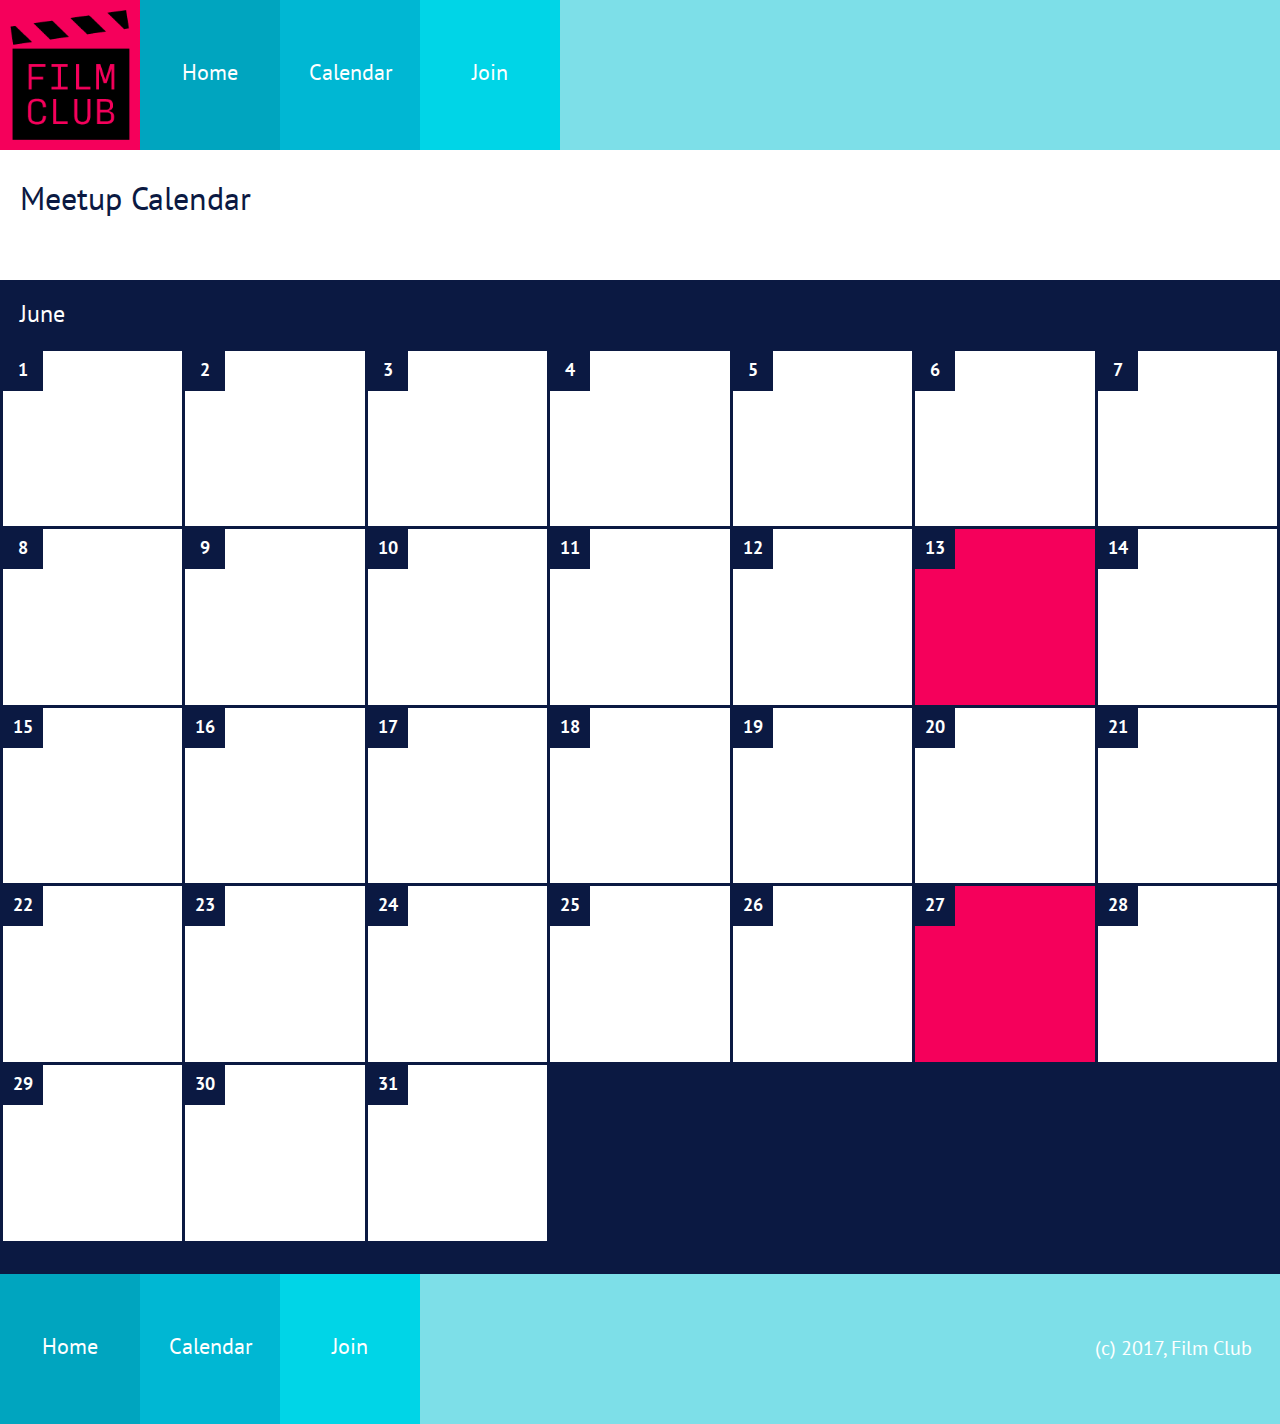
==== commit 6d4c0777: "Final commit, RIP, Adieu" ====
--- a/calendar.html
+++ b/calendar.html
@@ -2,15 +2,14 @@
 <html>
   <head>
     <link rel="stylesheet" href="css/normalize.css">
-    <link rel="stylesheet" href="https://maxcdn.bootstrapcdn.com/bootstrap/3.3.7/css/bootstrap.min.css" integrity="sha384-BVYiiSIFeK1dGmJRAkycuHAHRg32OmUcww7on3RYdg4Va+PmSTsz/K68vbdEjh4u" crossorigin="anonymous">
     <link href="https://fonts.googleapis.com/css?family=PT+Sans:400,700" rel="stylesheet">
 
     <meta name="viewport" content="width=device-width, initial-scale=1">
+    <link rel="shortcut icon" href="images/favicon.ico">
     <link rel="stylesheet" href="css/main.css">
     <link rel="stylesheet" href="css/calendar.css">
     <link rel="stylesheet" href="css/mediaqueries.css">
-    <!-- <link rel="shortcut icon" href="/images/###.ico"> -->
-    <title>Film Club</title>
+    <title>Film Club: Calendar</title>
 
   </head>
 
@@ -88,15 +87,16 @@
     </section>
 
     <footer>
-      <nav>
 
-        <a id="home" href="index.html">Home</a>
-        <a id="calendar" href="calendar.html">Calendar</a>
-        <a id="join" href="join.html">Join</a>
+        <nav id="media-foot">
 
-        <div id="legal">(c) 2017, Film Club</div>
+          <a id="home" class="foot-home" href="index.html">Home</a>
+          <a id="calendar" class="foot-cal" href="calendar.html">Calendar</a>
+          <a id="join" class="foot-join" href="join.html">Join</a>
 
-      </nav>
+          <div id="legal">(c) 2017, Film Club</div>
+
+        </nav>
     </footer>
   </body>
 
--- a/css/main.css
+++ b/css/main.css
@@ -25,6 +25,7 @@
   box-sizing: border-box;
   font-weight: normal;
   color: #0B1942;
+  border: none;
 }
 
 a:hover {
@@ -148,6 +149,7 @@
   flex-wrap: wrap;
   justify-content: space-around;
 }
+
 #rash-squeeze {
   width: 48%;
   height: 100%;
--- a/css/calendar.css
+++ b/css/calendar.css
@@ -20,7 +20,7 @@
 
 /*########### calendar section ########*/
 
-#meet-calendar {
+#meetup-calendar {
 
 }
 #cal-heading {
@@ -52,6 +52,7 @@
   height: 70vw;
   color: #0B1942;
   background-color: white;
+  border-collapse: collapse;
 }
 
 td {
--- a/css/mediaqueries.css
+++ b/css/mediaqueries.css
@@ -6,13 +6,14 @@
 /************* main page ***********/
 
 .up-next {
-  height: 140vh;
+  height: 160vh;
 }
 
 .picture-flex {
   display: flex;
   flex-direction: row;
   flex-wrap: wrap;
+
 }
 #rash-squeeze {
   width: 100%;
@@ -31,6 +32,21 @@
   height: 35%;
 }
 
+#rash-deets {
+  width: 80%;
+  margin: 10px 0px 30px 20px;
+}
+
+#rash-deets h2 a, #rash-deets p {
+  font-size: 6.5vw;
+  padding-left: 25px;
+  padding-bottom: 20px;
+}
+
+#discussion li, #discussion h3 {
+  font-size: 5vw;
+  padding-left: 40px;
+}
 
 #train-deets a, #bic-deets a, #nos-deets a, #met-deets a {
   color: #00B7D3;
@@ -90,13 +106,55 @@
 
 /************* main page **************/
 
+  .up-next {
+
+  }
+
+  .text-box {
+    width: 100%;
+  }
+
+  .picture-flex {
+    width: 95vw;
+    justify-content: center;
+  }
+
   #rash-squeeze {
-    height: 30%;
-    width: 100%;
-  }
+    height: 40%;
+    width: 85vw;
+  }
+
+  #rashomon {
+    margin: 0px;
+    width: auto;
+    height: 70vw;
+    padding-bottom: 30px;
+  }
+
+  #rash-deets h2 a, #rash-deets p{
+    font-size: 6vw;
+  }
+
+  #discussion h3, #discussion ul li{
+    font-size: 4.5vw;
+  }
+
   .poster-grid {
     height: 30%;
-    width: 100%;
+    width: 90%;
+  }
+
+
+  #train-deets a, #bic-deets a, #nos-deets a, #met-deets a {
+    color: #00B7D3;
+    text-decoration: underline;
+    font-weight: normal;
+    font-size: 3vh;
+    word-wrap: break-word;
+  }
+
+  #train-deets p, #bic-deets p, #nos-deets p, #met-deets p {
+    font-size: 2vh;
   }
 
   /***********join page************/
@@ -114,23 +172,116 @@
     width: 100%;
   }
 
+/********* footer *********/
+
   #media-foot {
+    height: auto;
     width: 100%;
     display: grid;
     grid-template-columns: 100%;
     grid-template-rows: 1fr 1fr 1fr 1fr 1fr;
   }
 
-/********* header-footer *********/
 
   .foot-home {
     grid-row-start: 1;
+    width: 100%;
   }
   .foot-cal {
     grid-row-start: 2;
+    width: 100%;
   }
   .foot-join {
     grid-row-start: 3;
   }
 
-}
+  #legal {
+    grid-row: 4 / 5;
+    width: 100%;
+    background-color: #7DDFE8;
+    text-align: center;
+    padding: 30px;
+  }
+
+  #home {
+    padding: 15px;
+    width: 100%;
+  }
+  #calendar {
+    padding: 15px;
+    width: 100%;
+  }
+  #join {
+    padding: 15px;
+    width: 100%;
+  }
+
+
+  /********header#############*/
+  header {
+    /*width: 100%;*/
+  }
+
+  nav {
+    /*width: 100%;*/
+  }
+
+  header nav {
+    background-color: #7DDFE8;
+    /*width: 100%;*/
+    height: 165px;
+    display: flex;
+    justify-content: flex-start;
+    flex-direction: column;
+    flex-wrap: wrap;
+  }
+
+
+
+  /*header nav {
+    width: 100%;
+    height: auto;
+    display: grid;
+    grid-template-rows: 1fr 1fr 1fr;
+    grid-template-columns: 10%;
+  }*/
+
+  .logo {
+    height: 100%;
+    width: 30%;
+    /*grid-area: 1 / 1 / 4 / 4;*/
+  }
+
+  .media-head-1 {
+    height: 33%;
+    /*width: 65%;*/
+    /*grid-area: 1 / 4 / 2 / 11;
+    width: 100%;*/
+  }
+  .media-head-2 {
+    height: 33%;
+    /*width: 65%;*/
+    /*grid-area: 2 / 4 / 3 / 11;
+    width: 100%;*/
+  }
+  .media-head-3 {
+    height: 33%;
+    /*width: 65%;*/
+    /*grid-area: 3 / 4 / 4 / 11;
+    width: 100%;*/
+  }
+
+  #home {
+    background-color: #00A5BF;
+    width: 70vw;
+  }
+  #calendar {
+    background-color: #00B7D3;
+    width: 70vw;
+  }
+  #join {
+    background-color: #00D5E7;
+    width: 70vw;
+  }
+
+}
